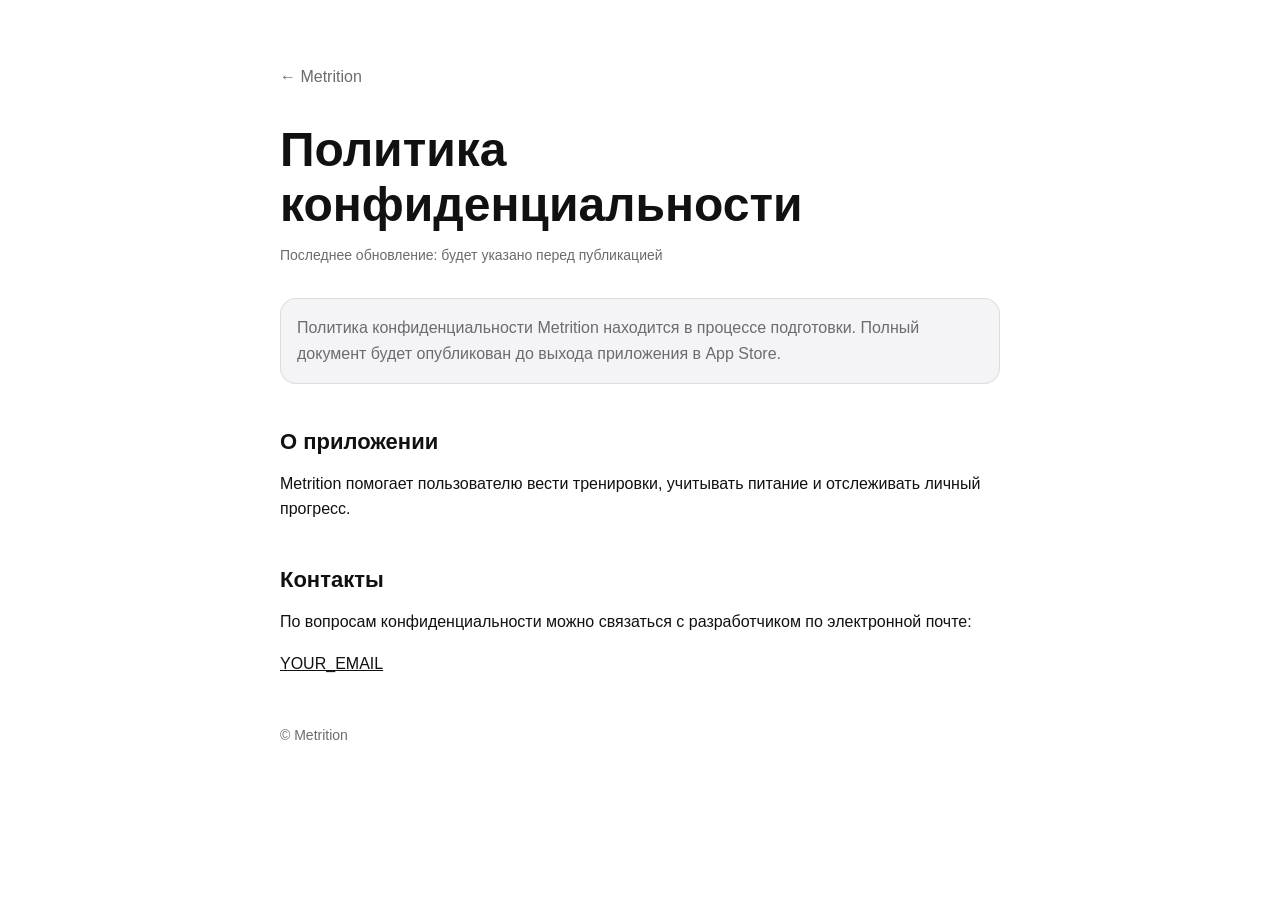
==== privacy/index.html @ 0419f01b "Create privacy policy page for Metrition app Added a privacy policy page for the Metrition app, incl" ====
<!doctype html>
<html lang="ru">
<head>
    <meta charset="utf-8">
    <meta name="viewport" content="width=device-width, initial-scale=1">

    <meta
        name="description"
        content="Политика конфиденциальности приложения Metrition."
    >

    <title>Политика конфиденциальности — Metrition</title>

    <link rel="stylesheet" href="../styles.css">
</head>

<body>
    <main class="container">
        <a class="back-link" href="../">
            ← Metrition
        </a>

        <article>
            <h1>Политика конфиденциальности</h1>

            <p class="updated">
                Последнее обновление: будет указано перед публикацией
            </p>

            <div class="notice">
                Политика конфиденциальности Metrition находится
                в процессе подготовки. Полный документ будет опубликован
                до выхода приложения в App Store.
            </div>

            <h2>О приложении</h2>

            <p>
                Metrition помогает пользователю вести тренировки,
                учитывать питание и отслеживать личный прогресс.
            </p>

            <h2>Контакты</h2>

            <p>
                По вопросам конфиденциальности можно связаться
                с разработчиком по электронной почте:
            </p>

            <p>
                <a href="mailto:YOUR_EMAIL">
                    YOUR_EMAIL
                </a>
            </p>
        </article>

        <footer>
            © Metrition
        </footer>
    </main>
</body>
</html>
---- styles.css ----
:root {
    color-scheme: light dark;

    --background: #ffffff;
    --surface: #f4f4f6;
    --text: #111111;
    --secondary-text: #6b6b70;
    --separator: rgba(128, 128, 128, 0.2);
}

@media (prefers-color-scheme: dark) {
    :root {
        --background: #000000;
        --surface: #1c1c1e;
        --text: #f5f5f7;
        --secondary-text: #a1a1a6;
    }
}

* {
    box-sizing: border-box;
}

body {
    margin: 0;
    background: var(--background);
    color: var(--text);
    font-family:
        -apple-system,
        BlinkMacSystemFont,
        "Segoe UI",
        sans-serif;
    line-height: 1.6;
}

.container {
    width: min(720px, calc(100% - 32px));
    margin: 0 auto;
    padding: 64px 0;
}

.header {
    margin-bottom: 40px;
}

h1 {
    margin: 0 0 12px;
    font-size: clamp(32px, 7vw, 48px);
    line-height: 1.15;
}

h2 {
    margin: 40px 0 12px;
    font-size: 22px;
}

p {
    margin: 0 0 16px;
}

.subtitle,
.updated,
.notice {
    color: var(--secondary-text);
}

.updated {
    margin-bottom: 32px;
    font-size: 14px;
}

.notice {
    padding: 16px;
    border: 1px solid var(--separator);
    border-radius: 16px;
    background: var(--surface);
}

.links {
    overflow: hidden;
    border: 1px solid var(--separator);
    border-radius: 16px;
    background: var(--surface);
}

.links a {
    display: block;
    padding: 18px 20px;
    color: var(--text);
    text-decoration: none;
}

.links a + a {
    border-top: 1px solid var(--separator);
}

.links a:hover {
    opacity: 0.7;
}

.back-link {
    display: inline-block;
    margin-bottom: 32px;
    color: var(--secondary-text);
    text-decoration: none;
}

article a {
    color: inherit;
}

footer {
    margin-top: 48px;
    color: var(--secondary-text);
    font-size: 14px;
}
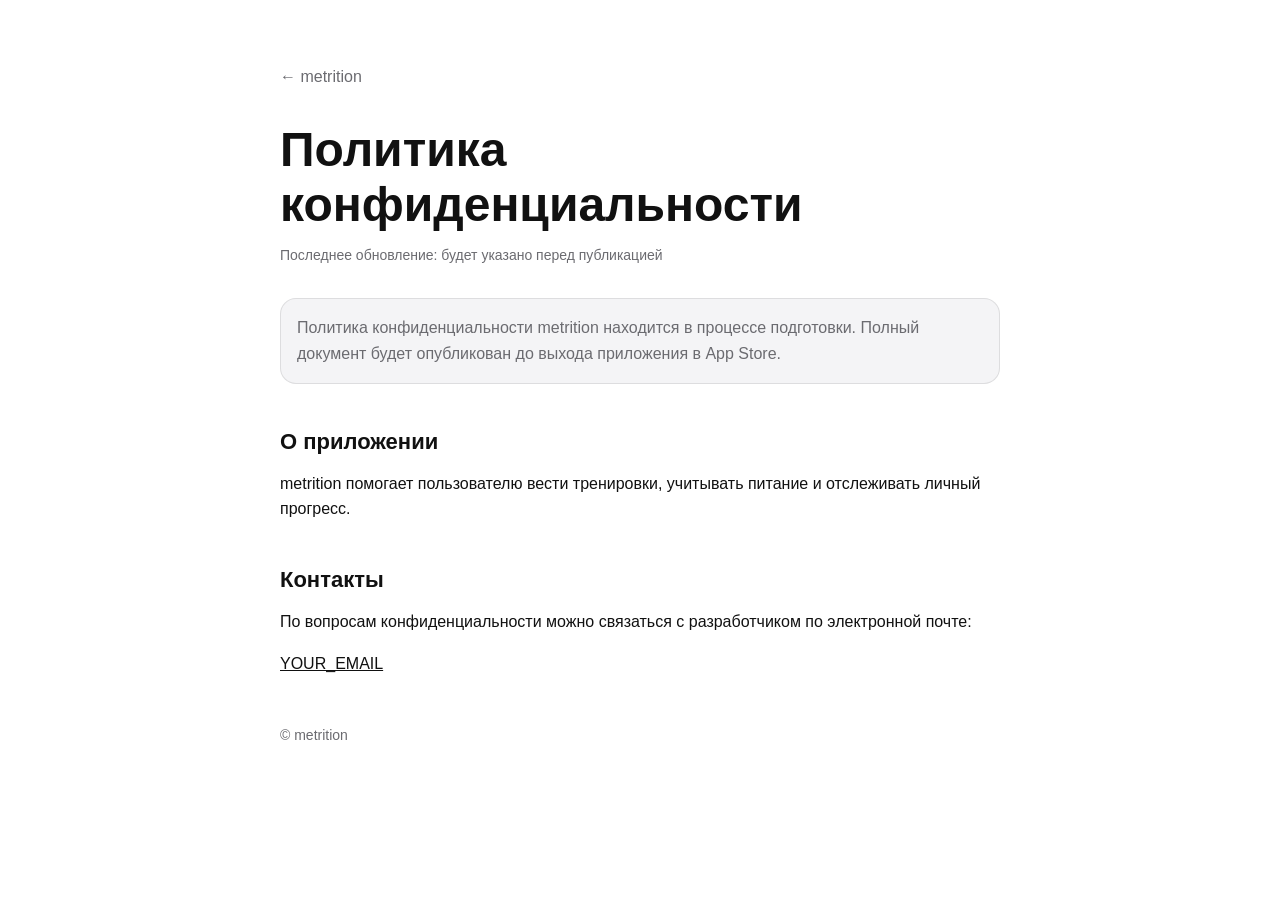
==== commit 6c61a86a: "Update index.html" ====
--- a/privacy/index.html
+++ b/privacy/index.html
@@ -6,10 +6,10 @@
 
     <meta
         name="description"
-        content="Политика конфиденциальности приложения Metrition."
+        content="Политика конфиденциальности приложения metrition."
     >
 
-    <title>Политика конфиденциальности — Metrition</title>
+    <title>Политика конфиденциальности — metrition</title>
 
     <link rel="stylesheet" href="../styles.css">
 </head>
@@ -17,7 +17,7 @@
 <body>
     <main class="container">
         <a class="back-link" href="../">
-            ← Metrition
+            ← metrition
         </a>
 
         <article>
@@ -28,7 +28,7 @@
             </p>
 
             <div class="notice">
-                Политика конфиденциальности Metrition находится
+                Политика конфиденциальности metrition находится
                 в процессе подготовки. Полный документ будет опубликован
                 до выхода приложения в App Store.
             </div>
@@ -36,7 +36,7 @@
             <h2>О приложении</h2>
 
             <p>
-                Metrition помогает пользователю вести тренировки,
+                metrition помогает пользователю вести тренировки,
                 учитывать питание и отслеживать личный прогресс.
             </p>
 
@@ -55,7 +55,7 @@
         </article>
 
         <footer>
-            © Metrition
+            © metrition
         </footer>
     </main>
 </body>
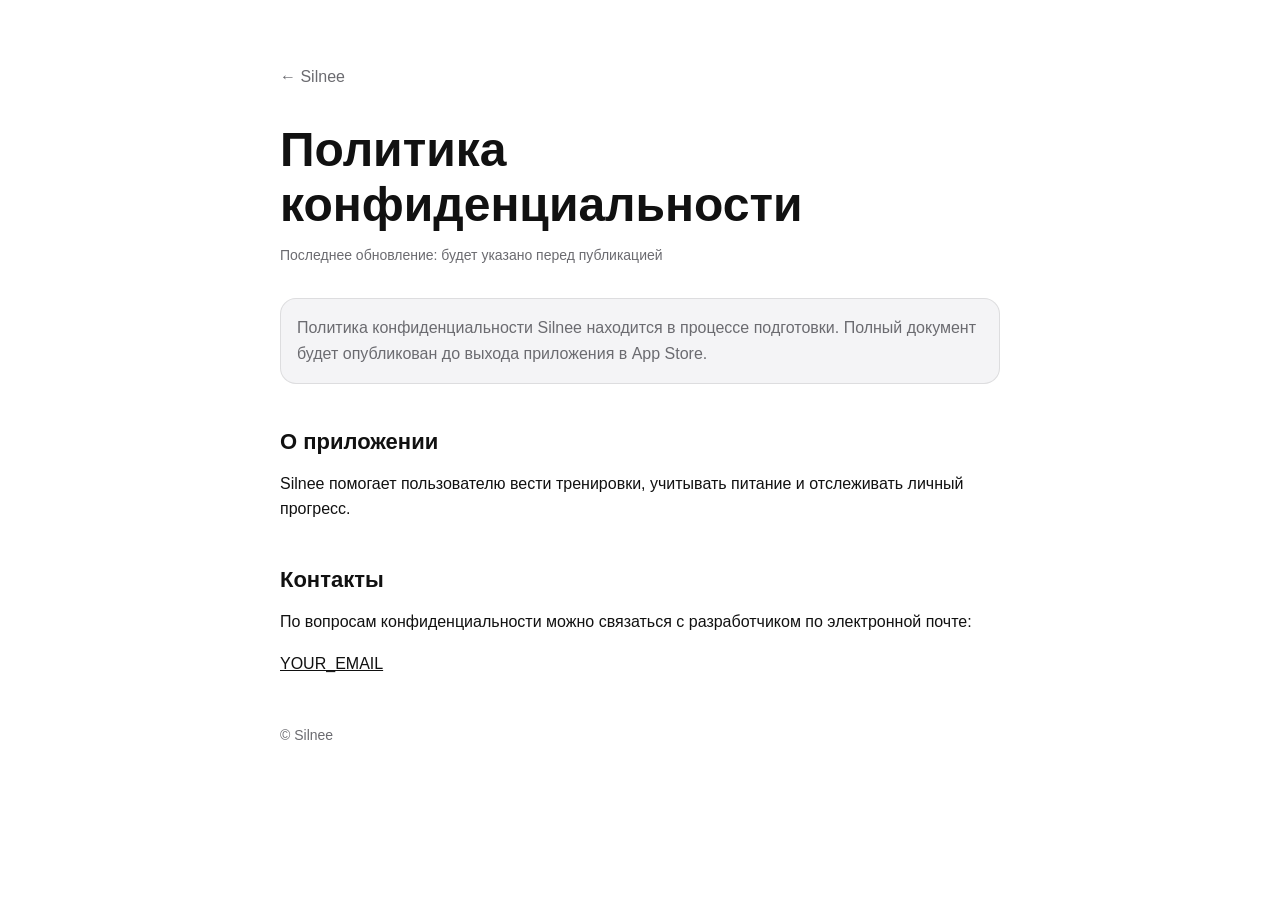
==== commit cd9c0450: "Update privacy policy references from metrition to Silnee" ====
--- a/privacy/index.html
+++ b/privacy/index.html
@@ -6,10 +6,10 @@
 
     <meta
         name="description"
-        content="Политика конфиденциальности приложения metrition."
+        content="Политика конфиденциальности приложения Silnee."
     >
 
-    <title>Политика конфиденциальности — metrition</title>
+    <title>Политика конфиденциальности — Silnee</title>
 
     <link rel="stylesheet" href="../styles.css">
 </head>
@@ -17,7 +17,7 @@
 <body>
     <main class="container">
         <a class="back-link" href="../">
-            ← metrition
+            ← Silnee
         </a>
 
         <article>
@@ -28,7 +28,7 @@
             </p>
 
             <div class="notice">
-                Политика конфиденциальности metrition находится
+                Политика конфиденциальности Silnee находится
                 в процессе подготовки. Полный документ будет опубликован
                 до выхода приложения в App Store.
             </div>
@@ -36,7 +36,7 @@
             <h2>О приложении</h2>
 
             <p>
-                metrition помогает пользователю вести тренировки,
+                Silnee помогает пользователю вести тренировки,
                 учитывать питание и отслеживать личный прогресс.
             </p>
 
@@ -55,7 +55,7 @@
         </article>
 
         <footer>
-            © metrition
+            © Silnee
         </footer>
     </main>
 </body>
